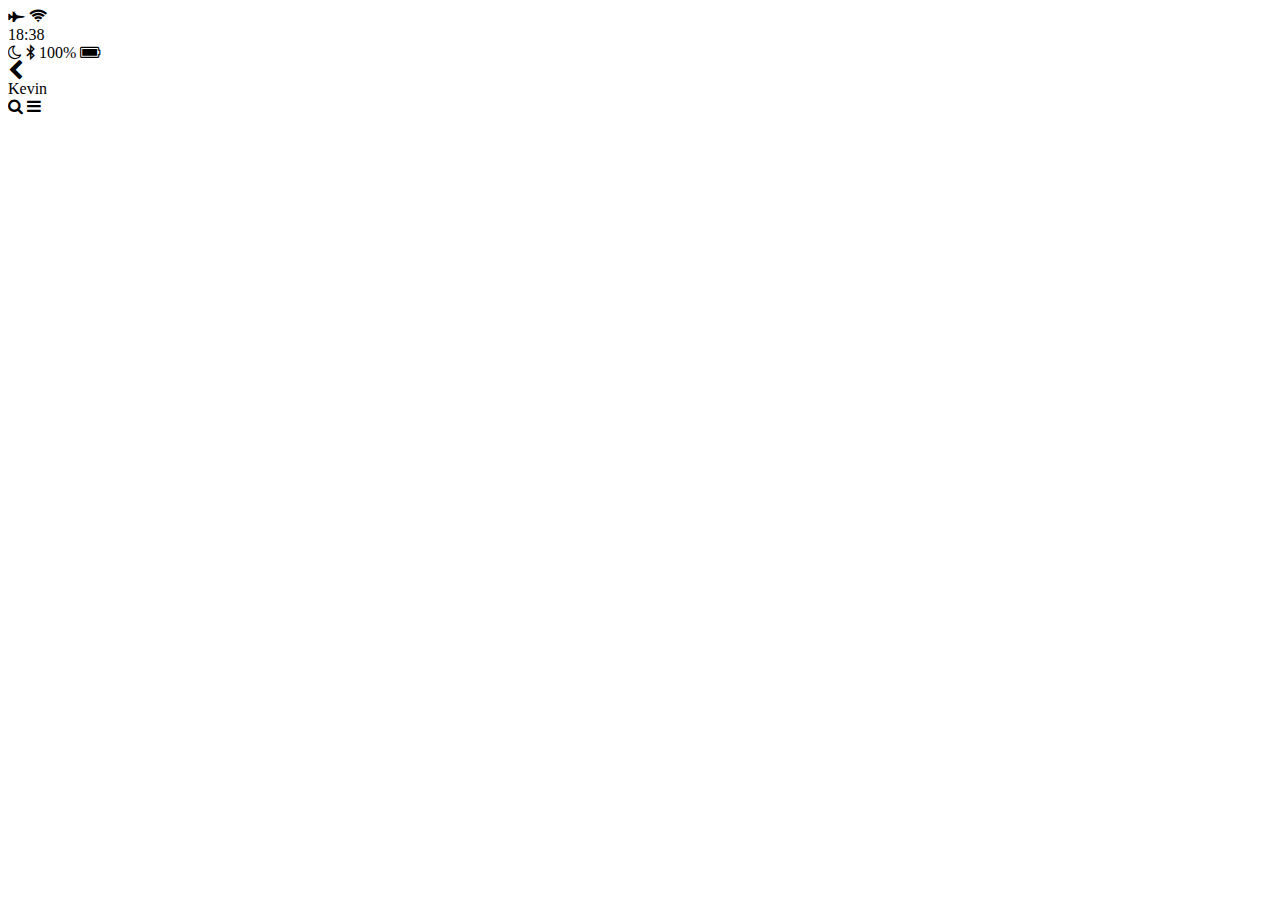
==== chat.html @ 70911b44 "create header top/bottom" ====
<!DOCTYPE html>
<html lang="en">
<head>
    <meta charset="UTF-8">
    <meta name="viewport" content="width=device-width, initial-scale=1.0">
    <meta http-equiv="X-UA-Compatible" content="ie=edge">
    <link rel="stylesheet" href="https://maxcdn.bootstrapcdn.com/font-awesome/4.6.3/css/font-awesome.min.css">
    <title>Char</title>
</head>
<body>
    <header>
        <div class="header__top">
            <div class="header__column">
                <i class="fa fa-fighter-jet"></i>
                <i class="fa fa-wifi"></i>
            </div>
            <div class="header__column">
                <span class="header__time">18:38</span>
            </div>
            <div class="header__column">
                <i class="fa fa-moon-o"></i>
                <i class="fa fa-bluetooth-b"></i>
                <span class="header__battery">100% <i class="fa fa-battery-full"></i></span>
            </div>
        </div>
        <div class="header__bottom">
            <div class="header__column">
                <i class="fa fa-chevron-left fa-lg"></i>
            </div>
            <div class="header__column">
                <span class="header__text">Kevin</span>
            </div>
            <div class="header__column">
                <i class="fa fa-search"></i>
                <i class="fa fa-bars"></i>
            </div>
        </div>
    </header>
</body>
</html>
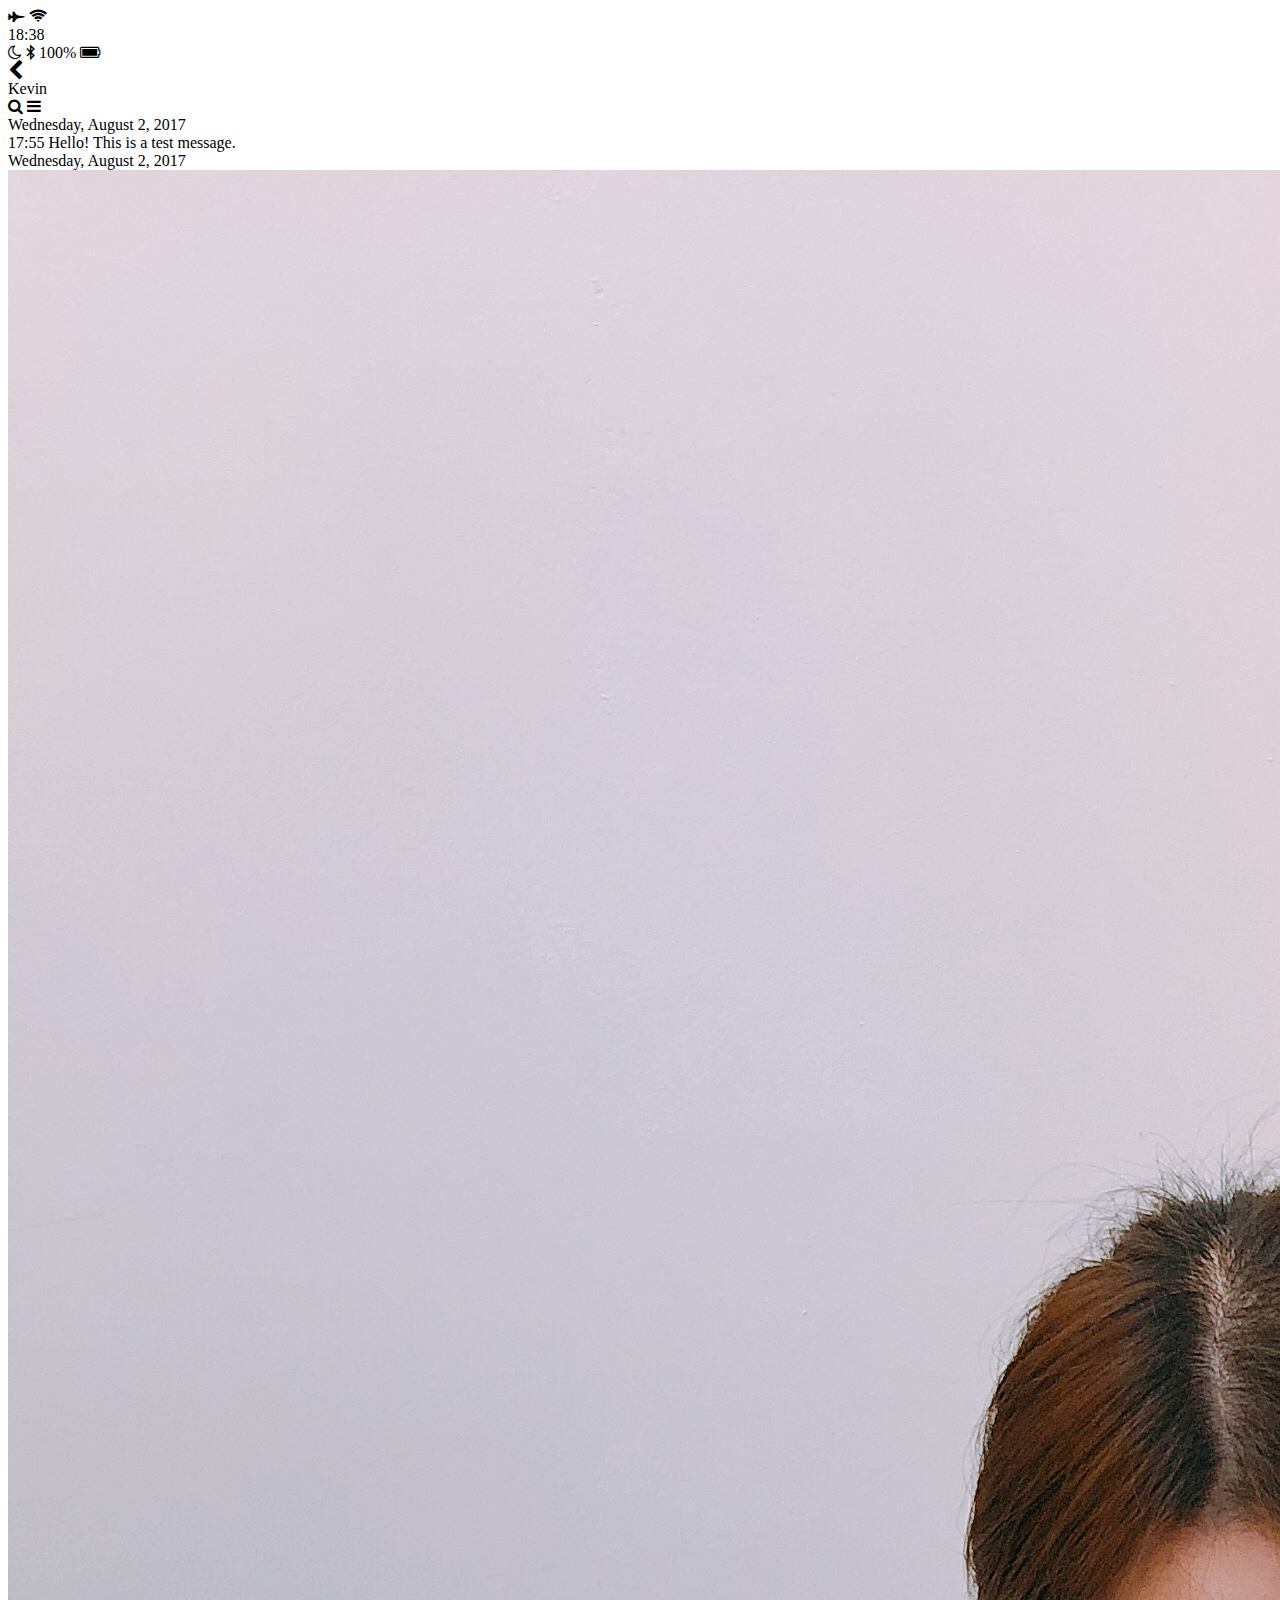
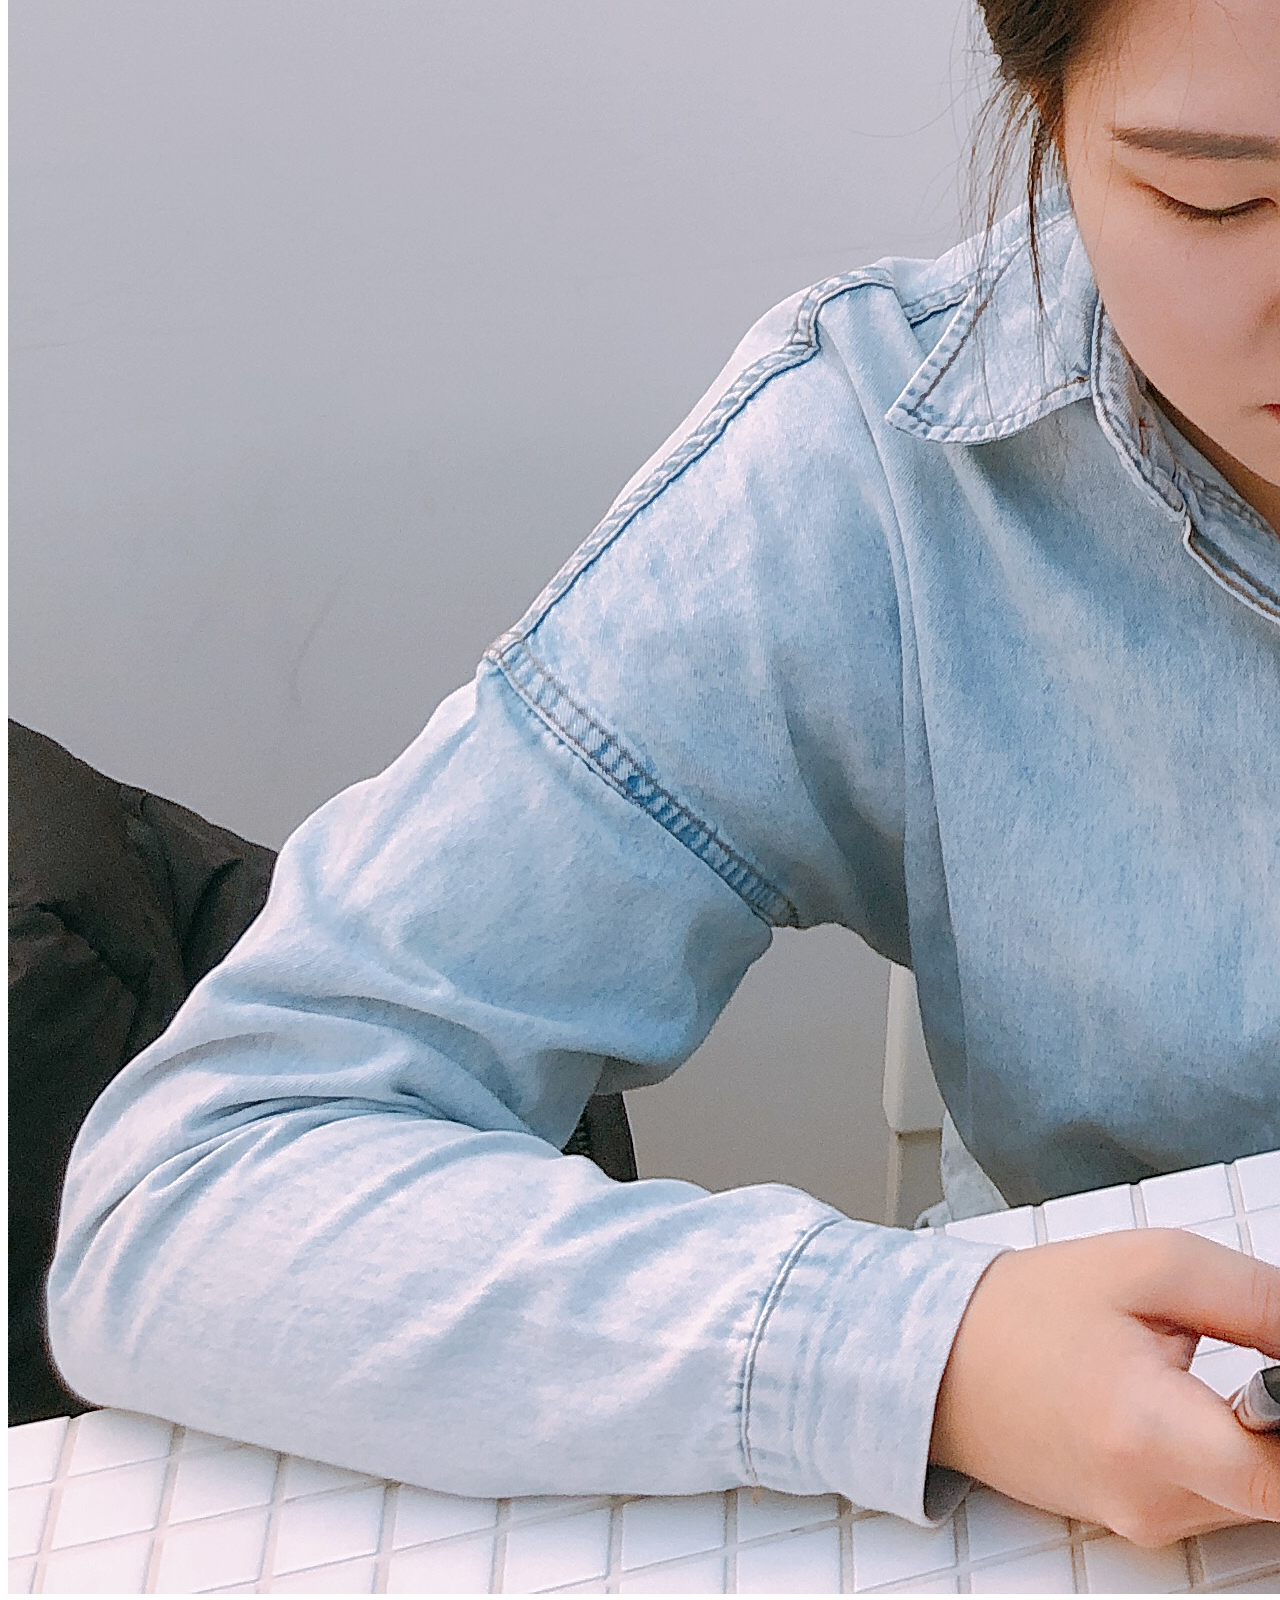
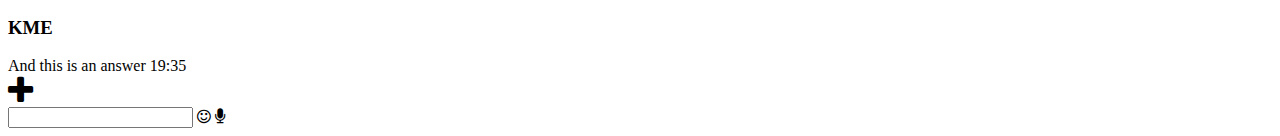
==== commit bb594820: "<html> chat is done!" ====
--- a/chat.html
+++ b/chat.html
@@ -1,40 +1,69 @@
 <!DOCTYPE html>
 <html lang="en">
-<head>
-    <meta charset="UTF-8">
-    <meta name="viewport" content="width=device-width, initial-scale=1.0">
-    <meta http-equiv="X-UA-Compatible" content="ie=edge">
-    <link rel="stylesheet" href="https://maxcdn.bootstrapcdn.com/font-awesome/4.6.3/css/font-awesome.min.css">
+  <head>
+    <meta charset="UTF-8" />
+    <meta name="viewport" content="width=device-width, initial-scale=1.0" />
+    <meta http-equiv="X-UA-Compatible" content="ie=edge" />
+    <link
+      rel="stylesheet"
+      href="https://maxcdn.bootstrapcdn.com/font-awesome/4.6.3/css/font-awesome.min.css"
+    />
     <title>Char</title>
-</head>
-<body>
+  </head>
+  <body>
     <header>
-        <div class="header__top">
-            <div class="header__column">
-                <i class="fa fa-fighter-jet"></i>
-                <i class="fa fa-wifi"></i>
-            </div>
-            <div class="header__column">
-                <span class="header__time">18:38</span>
-            </div>
-            <div class="header__column">
-                <i class="fa fa-moon-o"></i>
-                <i class="fa fa-bluetooth-b"></i>
-                <span class="header__battery">100% <i class="fa fa-battery-full"></i></span>
-            </div>
+      <div class="header__top">
+        <div class="header__column">
+          <i class="fa fa-fighter-jet"></i> <i class="fa fa-wifi"></i>
         </div>
-        <div class="header__bottom">
-            <div class="header__column">
-                <i class="fa fa-chevron-left fa-lg"></i>
-            </div>
-            <div class="header__column">
-                <span class="header__text">Kevin</span>
-            </div>
-            <div class="header__column">
-                <i class="fa fa-search"></i>
-                <i class="fa fa-bars"></i>
-            </div>
+        <div class="header__column">
+          <span class="header__time">18:38</span>
         </div>
+        <div class="header__column">
+          <i class="fa fa-moon-o"></i> <i class="fa fa-bluetooth-b"></i>
+          <span class="header__battery"
+            >100% <i class="fa fa-battery-full"></i
+          ></span>
+        </div>
+      </div>
+      <div class="header__bottom">
+        <div class="header__column">
+          <i class="fa fa-chevron-left fa-lg"></i>
+        </div>
+        <div class="header__column">
+          <span class="header__text">Kevin</span>
+        </div>
+        <div class="header__column">
+          <i class="fa fa-search"></i> <i class="fa fa-bars"></i>
+        </div>
+      </div>
     </header>
-</body>
+    <main class="chat">
+      <div class="date-devider">
+        <span class="date-divider__text">Wednesday, August 2, 2017</span>
+      </div>
+      <div class="chat__message chat__message-from-me">
+        <span class="chat__message-time">17:55</span>
+        <span class="chat__message-body"> Hello! This is a test message. </span>
+      </div>
+      <div class="date-devider">
+        <span class="date-divider__text">Wednesday, August 2, 2017</span>
+      </div>
+      <div class="chat__message chat__message--to-me">
+        <img src="images/KME.JPG" alt="" class="chat__message-avatar" />
+        <div class="chat__message-center">
+          <h3 class="chat_message-username">KME</h3>
+        </div>
+        <span class="chat__message-body">And this is an answer</span>
+        <span class="chat__message-time">19:35</span>
+      </div>
+    </main>
+    <div class="type-message">
+      <i class="fa fa-plus fa-2x"></i>
+      <div class="type-message__input">
+        <input type="text" /> <i class="fa fa-smile-o"></i>
+        <span class="record-message"> <i class="fa fa-microphone"></i> </span>
+      </div>
+    </div>
+  </body>
 </html>
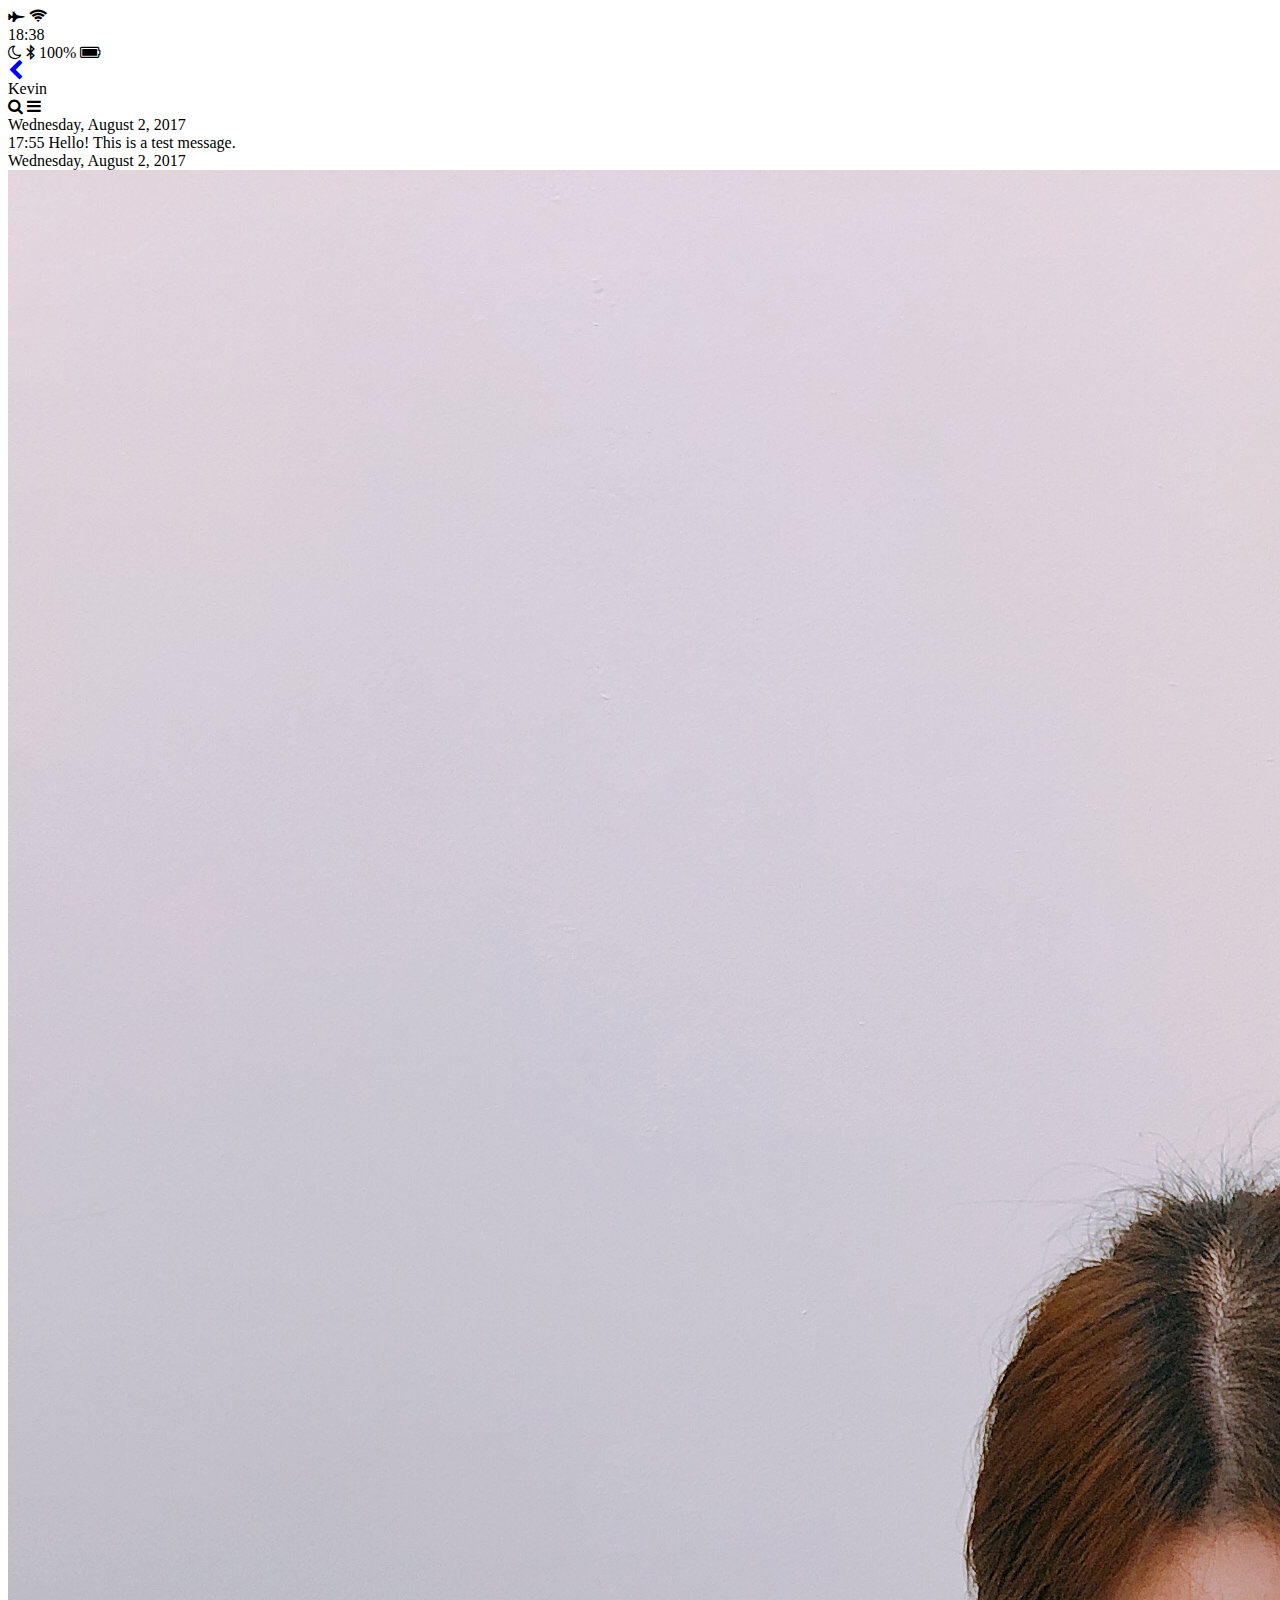
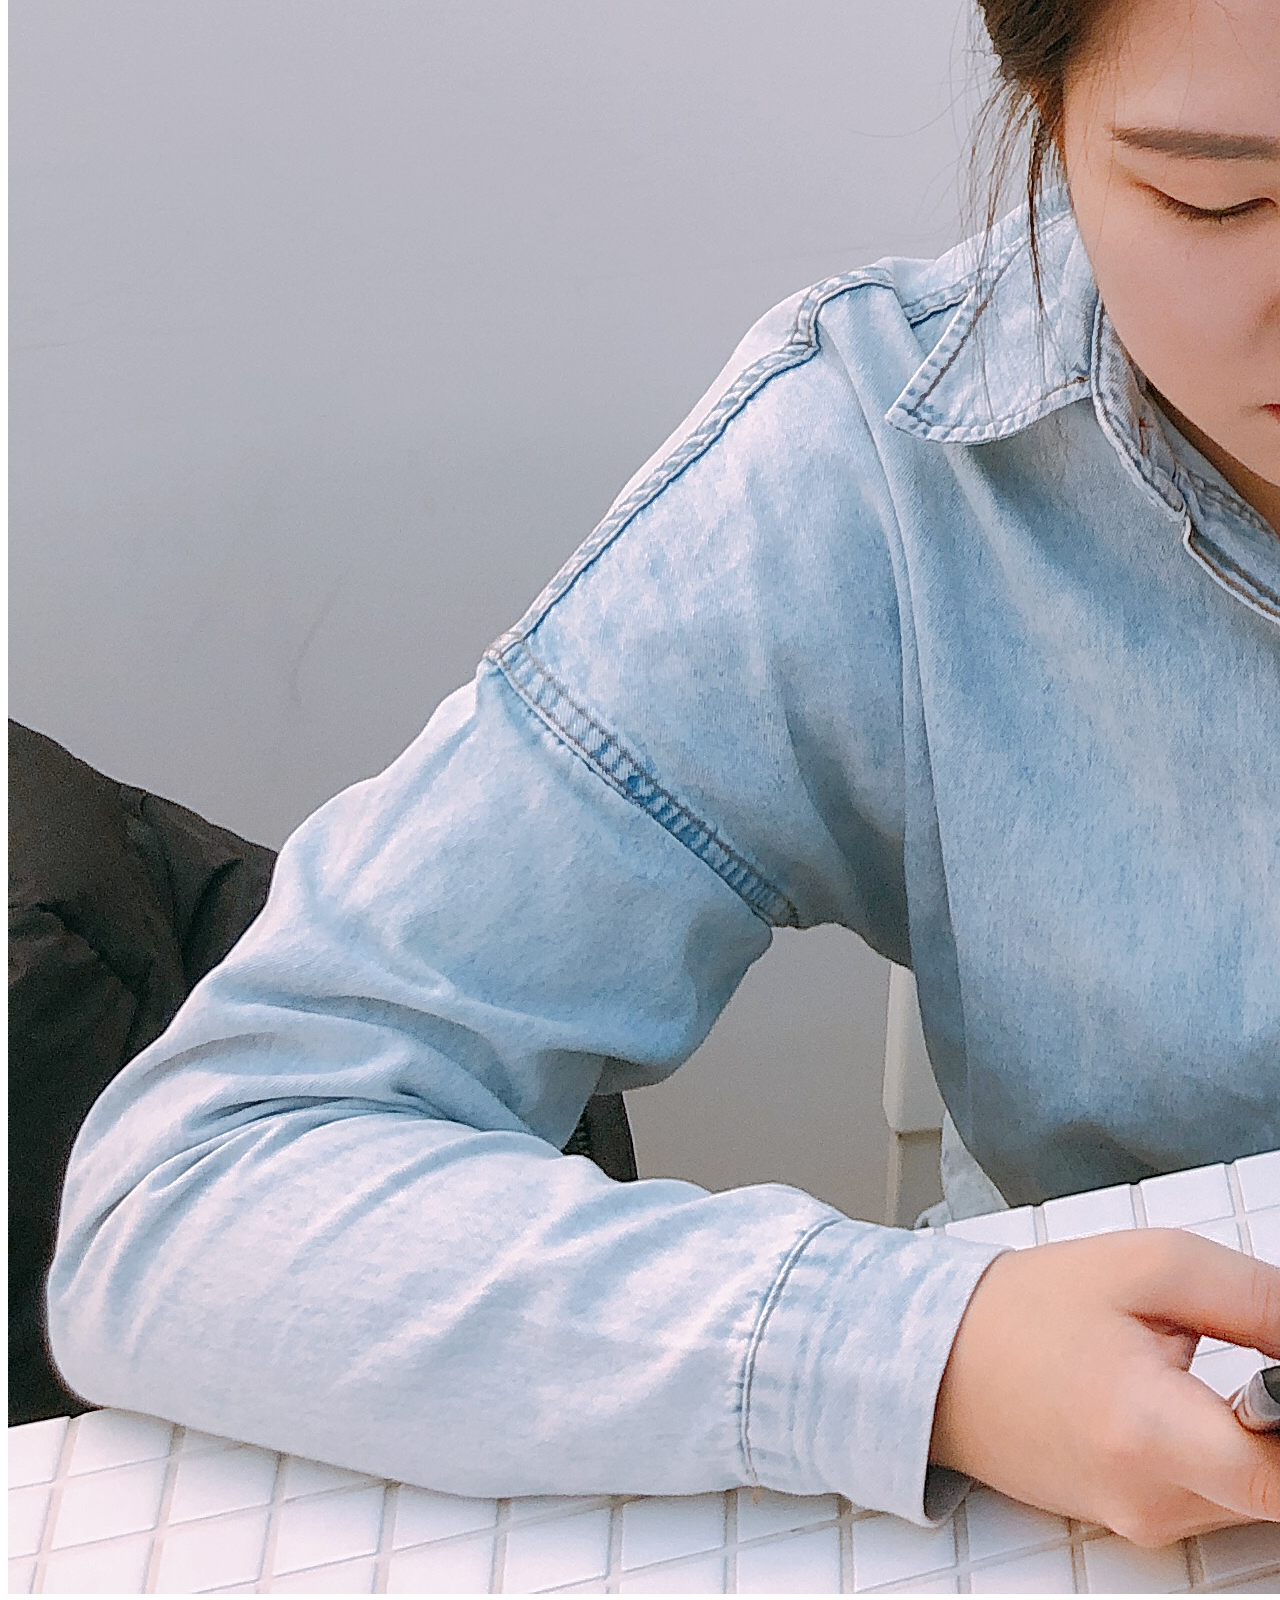
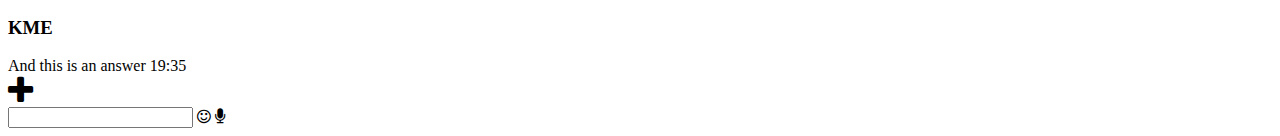
==== commit ba1939f7: "<html> profile is done!" ====
--- a/chat.html
+++ b/chat.html
@@ -8,7 +8,7 @@
       rel="stylesheet"
       href="https://maxcdn.bootstrapcdn.com/font-awesome/4.6.3/css/font-awesome.min.css"
     />
-    <title>Char</title>
+    <title>Chat</title>
   </head>
   <body>
     <header>
@@ -28,7 +28,7 @@
       </div>
       <div class="header__bottom">
         <div class="header__column">
-          <i class="fa fa-chevron-left fa-lg"></i>
+          <a href="index.html"> <i class="fa fa-chevron-left fa-lg"></i> </a>
         </div>
         <div class="header__column">
           <span class="header__text">Kevin</span>
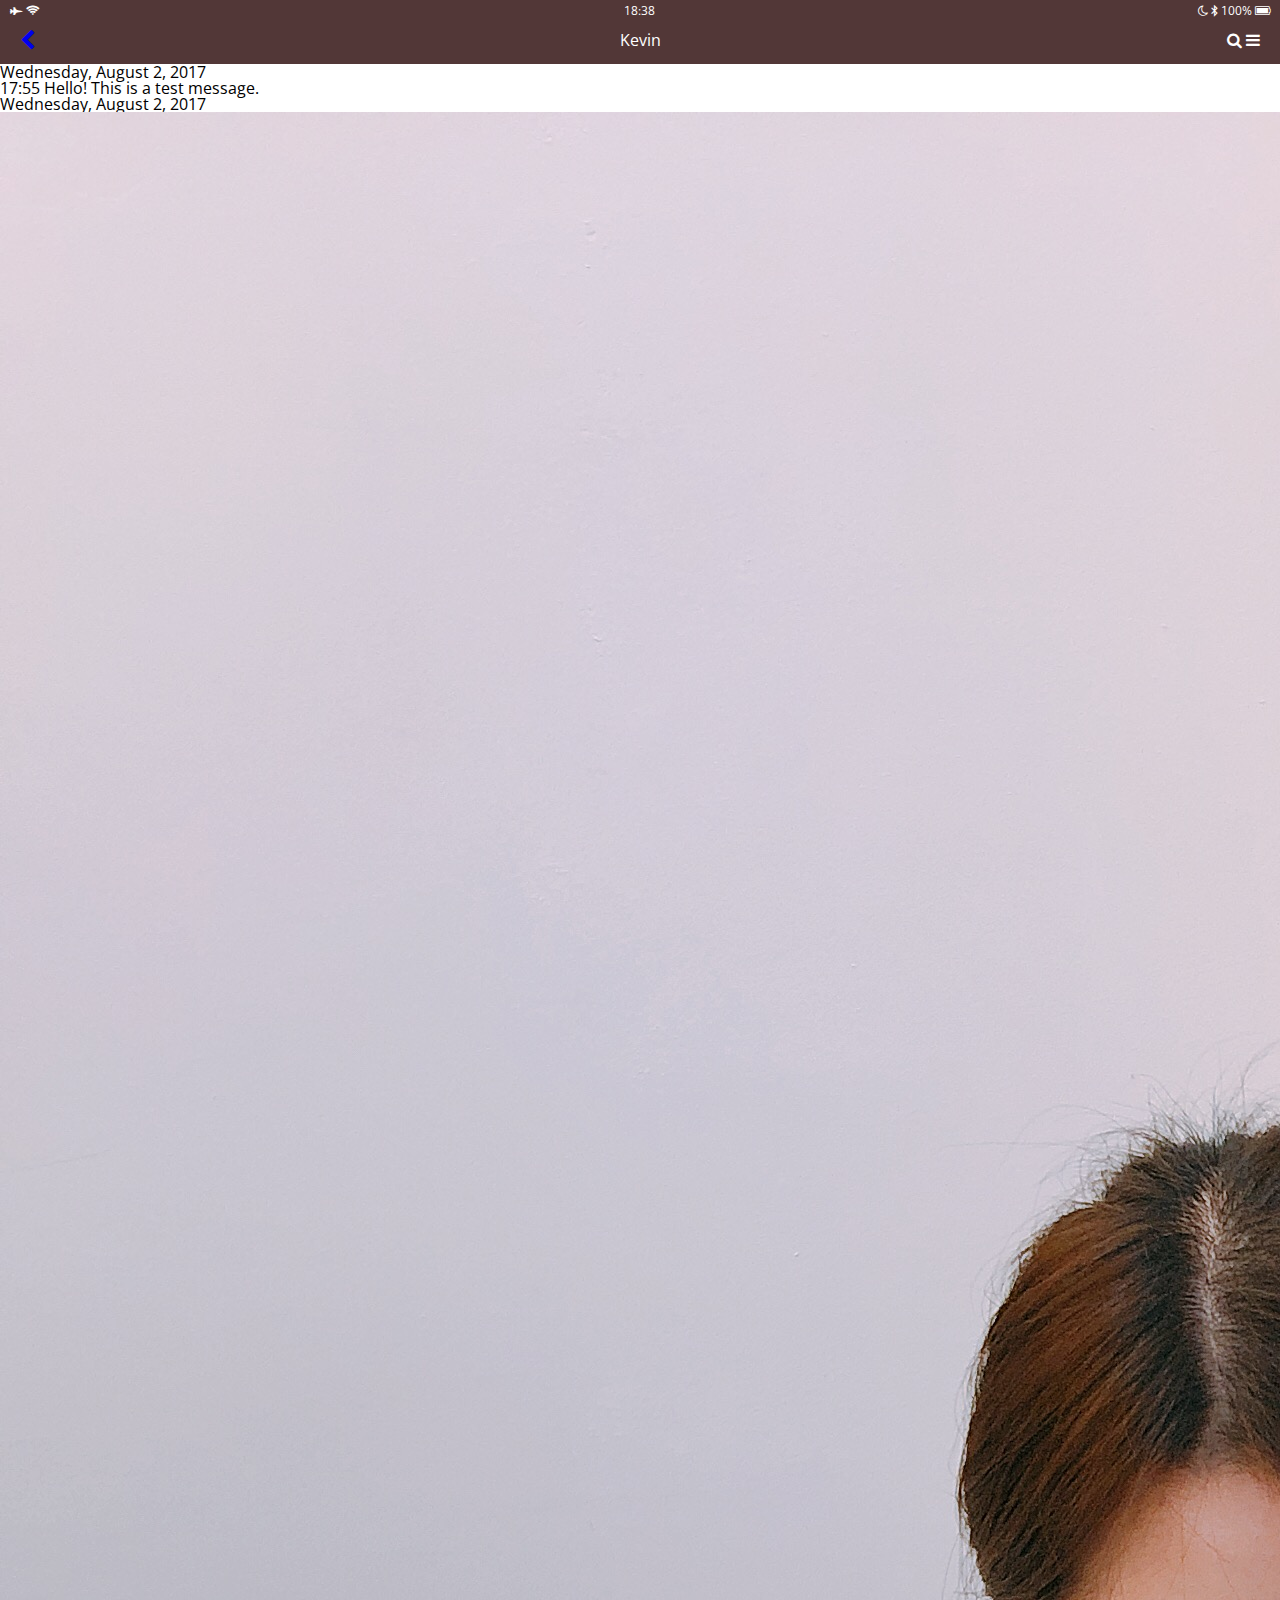
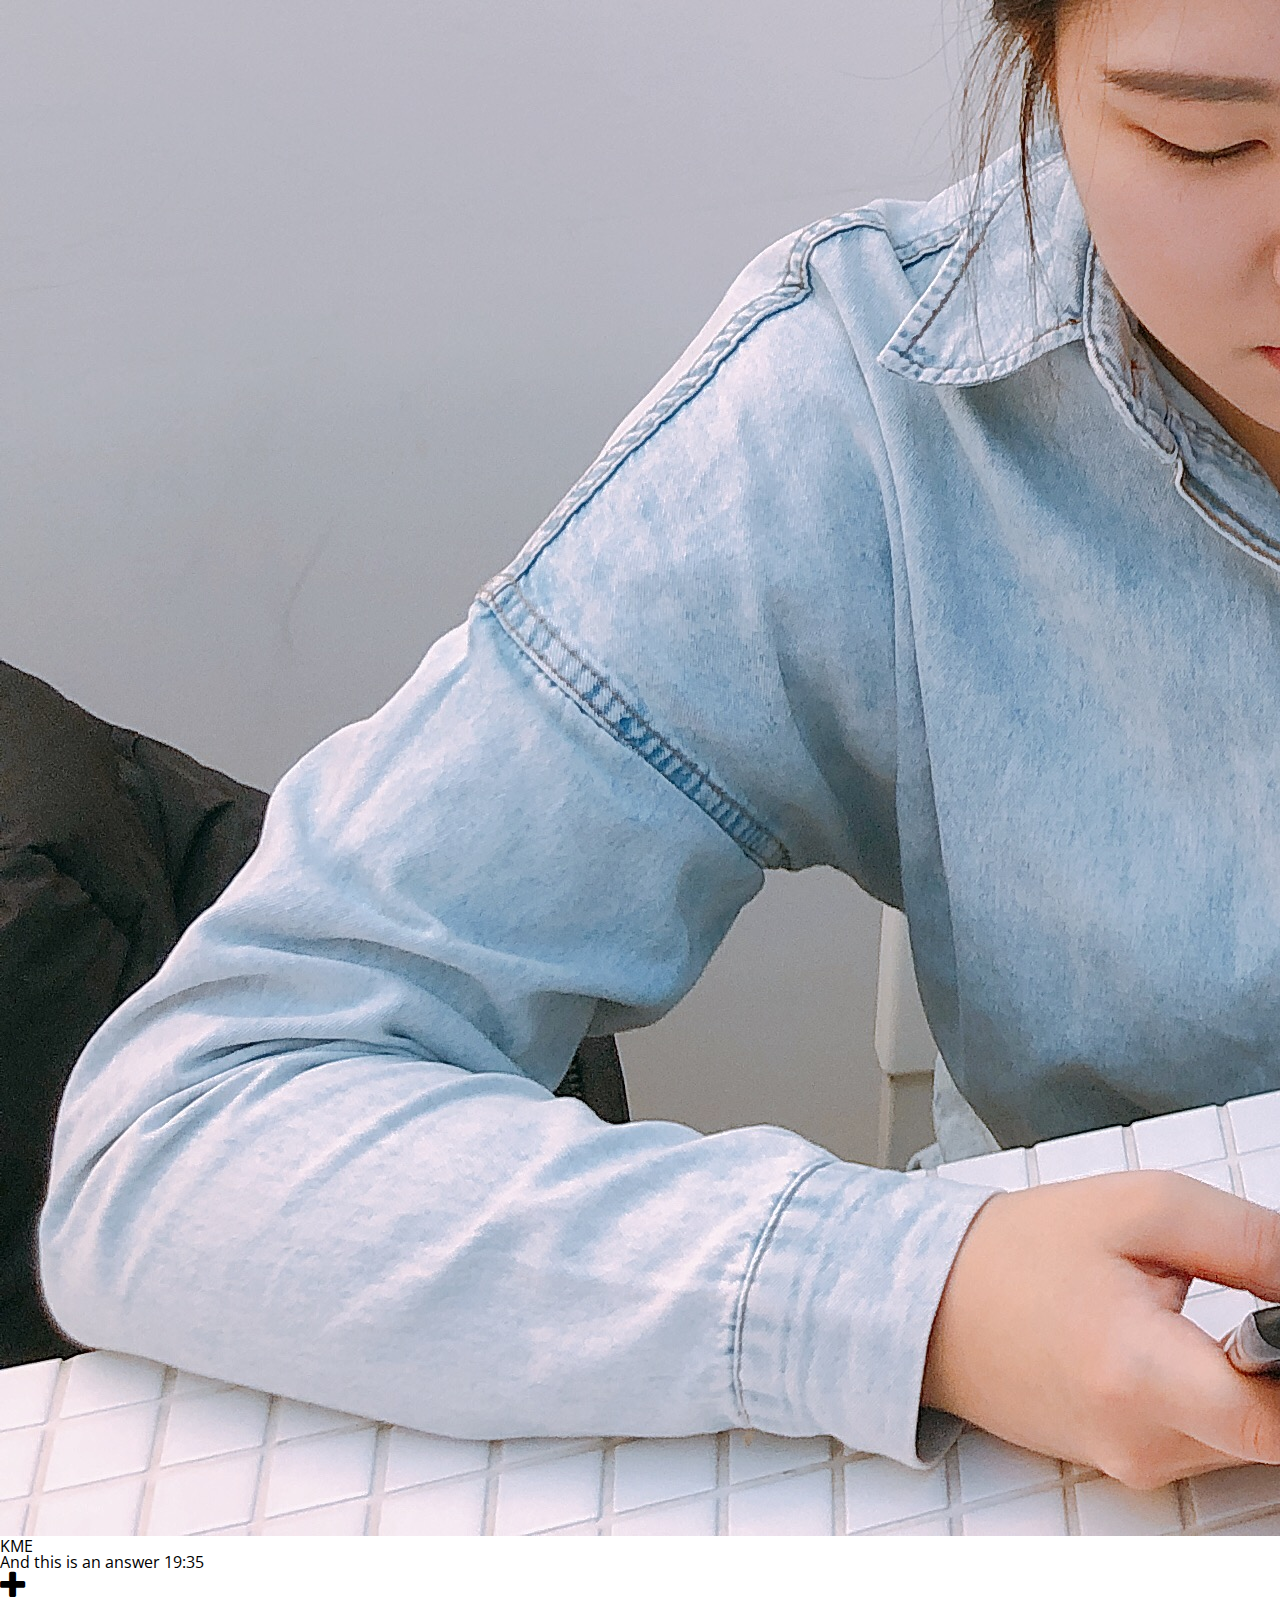
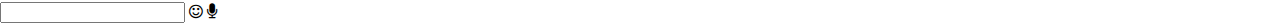
==== commit fc39395d: "<CSS> reset, header, font" ====
--- a/chat.html
+++ b/chat.html
@@ -9,9 +9,10 @@
       href="https://maxcdn.bootstrapcdn.com/font-awesome/4.6.3/css/font-awesome.min.css"
     />
     <title>Chat</title>
+    <link rel="stylesheet" href="css/style.css" />
   </head>
   <body>
-    <header>
+    <header class="top-header">
       <div class="header__top">
         <div class="header__column">
           <i class="fa fa-fighter-jet"></i> <i class="fa fa-wifi"></i>
--- a/css/style.css
+++ b/css/style.css
@@ -0,0 +1,4 @@
+@import url("https://fonts.googleapis.com/css?family=Open+Sans:400,600");
+@import "reset.css";
+@import "globals.css";
+@import "header.css";
